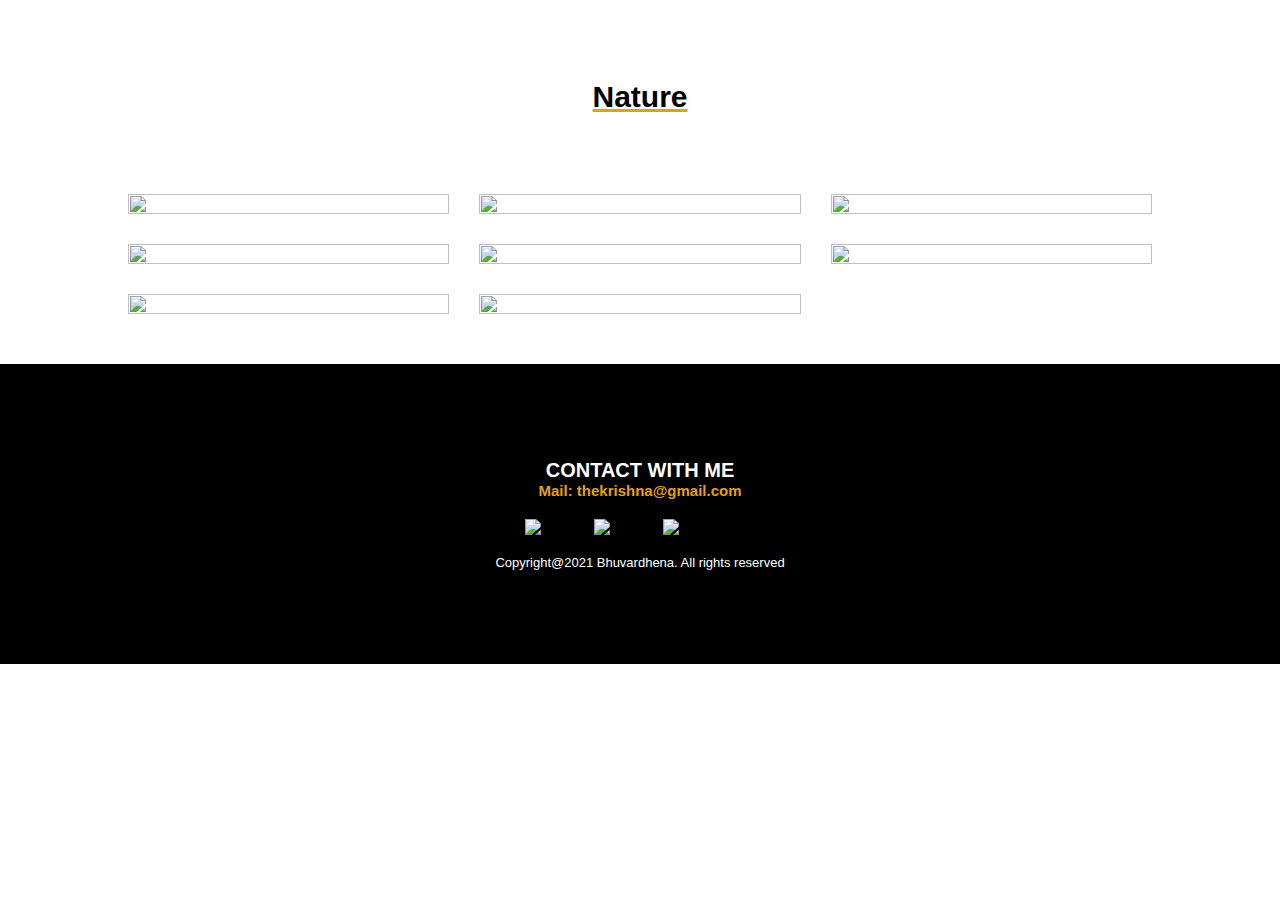
==== gallery.html @ 128d2575 "added gallery" ====
<html>
<head>
  <link rel="stylesheet" href="gallery.css">
  <meta charset="UTF-8">
  <meta name="viewport" content="width=device-width, initial-scale=1.0">
  <title>My Gallery</title>
  </head>
  <body>
    <h1 class="heading"> Nature </h1>
      <div class="img-gallery">
        <img src="image/img1.jpg">
        <img src="image/img2.jpg">
        <img src="image/img3.jpg">
        <img src="image/img4.jpg">
        <img src="image/img5.jpg">
        <img src="image/img6.jpg">
        <img src="image/img7.jpg">
        <img src="image/img8.jpg">

        </div>
        <!-- Start of Footer section -->
        <section id="footersection">
            <div class="footer container">
              <div class="brand">
                <h2>CONTACT WITH ME</h2>
                <h2>Mail: thekrishna@gmail.com</h2>
                  <div class="footer-icon">
                    <a href="#"> <img src="https://img.icons8.com/ios-glyphs/50/ffffff/facebook-new.png"/></a>
                 </div>
                  <div class="footer-icon">
                      <a href="#"><img src="https://img.icons8.com/material-rounded/50/ffffff/instagram-new.png"/></a>
                  </div>
                  <!-- <div class="footer-icon">
                      <img src="https://img.icons8.com/bubbles/50/000000/instagram-new.png"/>
                  </div> -->
                  <div class="footer-icon">
                      <a href="#"><img src="https://img.icons8.com/ios-filled/50/ffffff/behance.png"/></a>
                  </div>
                  <div class="footer-copy">
                    <p>Copyright@2021 Bhuvardhena.  All rights reserved </p>
                  </div>

                </div>

              </div>
              </section>
            <!-- End of Footer section -->
    </body>
    </html>
---- gallery.css ----
*{
  margin:0;
  padding: 0;
  font-family: sans-serif;
}
body{
}
html {
	font-size: 10px;
	font-family: 'Montserrat', sans-serif;
	scroll-behavior: smooth;
  z-index: 1;
}
.heading {
  font-size: 3rem;
  align-items: center;
  display: flex;
  justify-content: center;
  flex-direction: column;
  color: #000;
  margin: 80px 0;
  text-decoration: underline #e19f1e;
}
.img-gallery {
  width: 80%;
  margin:80px auto 50px;
  display: grid;
  grid-template-columns: repeat(auto-fit, minmax(250px, 1fr));
  grid-gap: 30px;
}
.img-gallery img{
  width: 100%;
  cursor: pointer;
  transition: .5s;
}
.img-gallery img:hover{
  background-color: #F00000;
  border-radius: 20px;
  box-shadow:  0 32px 75px rgba(56,78,90,88);
}
.container{
  min-height: 100vh;
  width: 100%;
  display: flex;
  align-items: center;
  justify-content: center;

}
/*Start of Footer section */
#footersection {
  background-color: #000;
  padding: 10px 20px;
  display: flex;
  flex-direction: column;
  margin: 0 auto;
  justify-content: center;
  align-items: center;
  flex-wrap: nowrap;
  flex-basis: 80%;
  padding-top: 50px;
  padding-bottom: 50px;
  animation: transitionIn 0.75s;

}

#footersection .brand h2,h3,p {
  display: flex;
  align-items: center;
  flex-direction: column;
  justify-content: center;
  text-align: center;
}
#footersection .brand h3{
    color: red;
}
 #footersection .footer{
    min-height: 200px;
    display: flex;
    align-items: center;
    flex-direction: column;
    justify-content: center;

}
#footersection .footer-icon {
        display: inline-flex;
        justify-content: center;
        flex-direction: row;
        align-items:center;
        padding: 20px;
        margin: 0 auto;
        margin-left: 10px;
        font-size: 50%;
        text-align: center;

}
#footersection .footer-copy{
  text-align: center;
}
#footersection .brand h2:nth-child(1) {
  display: flex;
  justify-content: center;
  flex-direction: column;
  color: #fff;
  font-size: 2rem;
}
#footersection .brand h2:nth-child(2) {
  display: flex;
  justify-content: center;
  flex-direction: column;
  color:#e19f1e;

}
#footersection p{
  font-size: 1.3rem;
  color: #fff;
  width: 100%;
  margin-bottom: 0;
}
#footer .footer-icon:hover img {
	filter: grayscale(0);
}
/*End of Footer section */
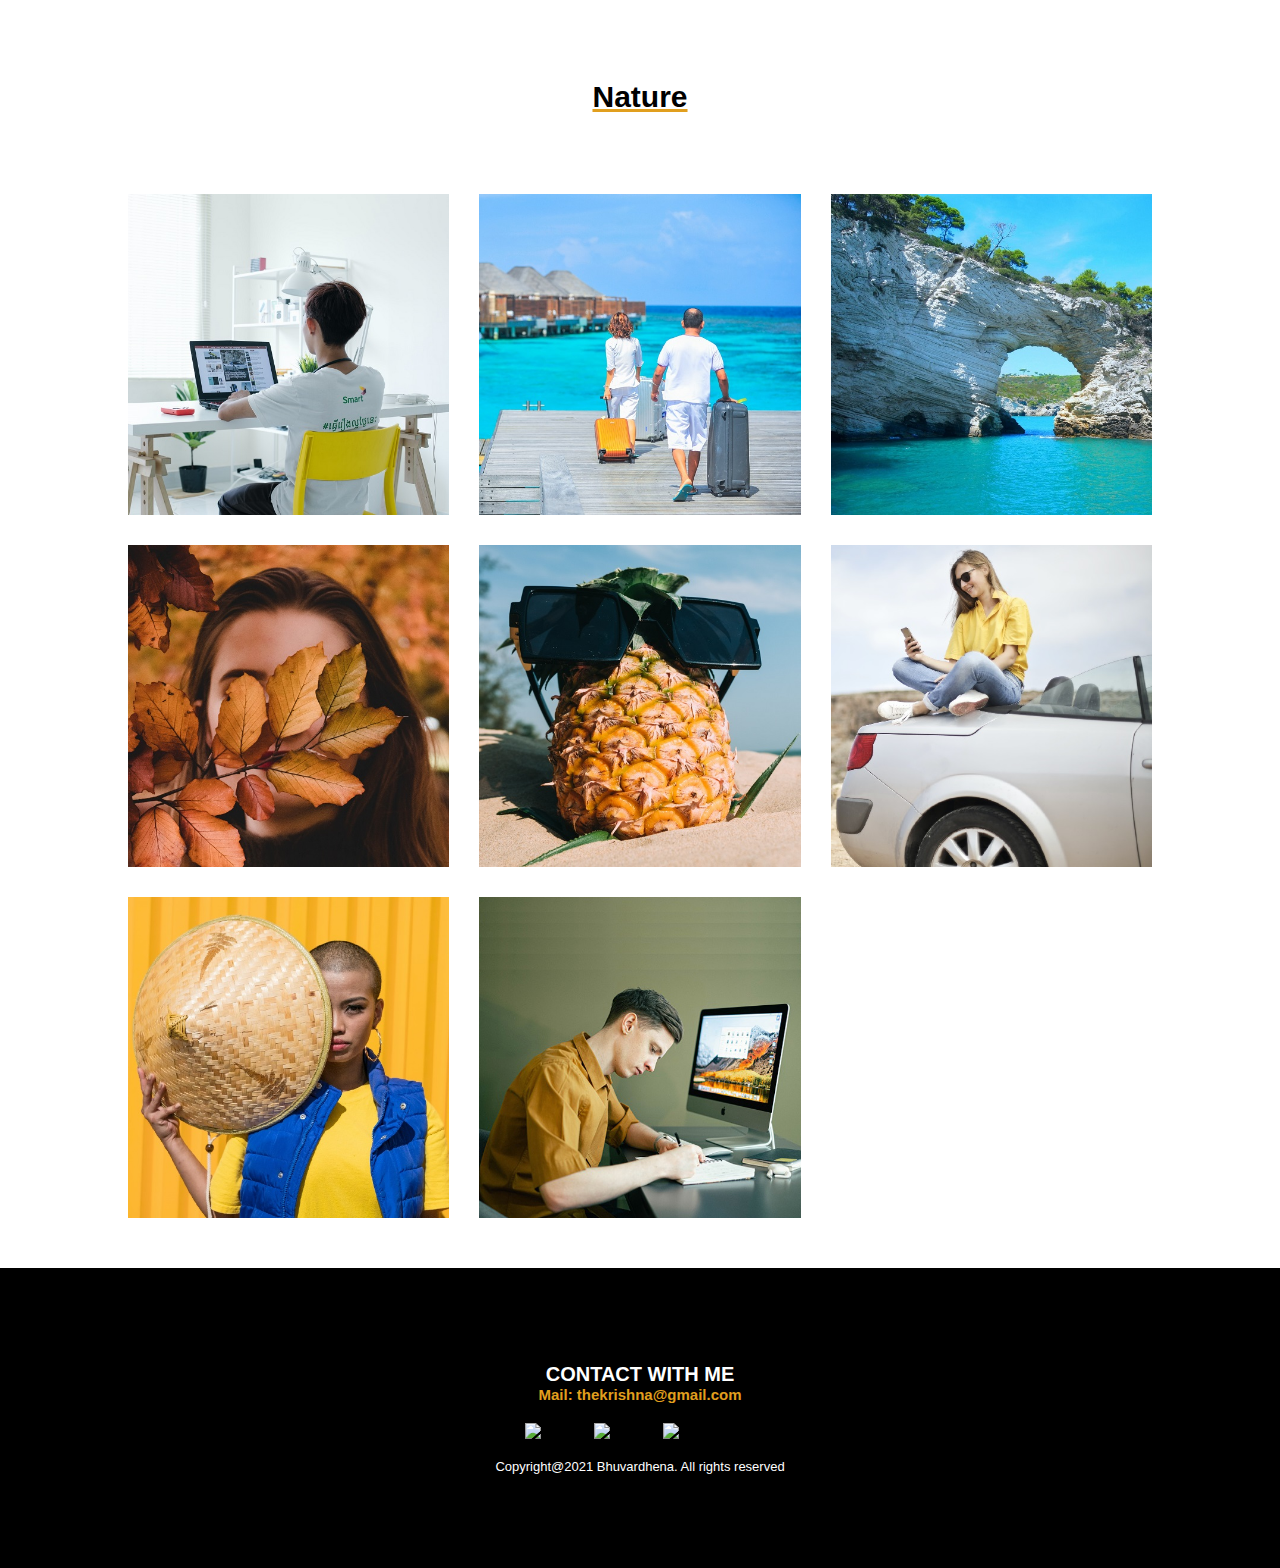
==== commit 62d82f5b: "Update gallery.html" ====
--- a/gallery.html
+++ b/gallery.html
@@ -8,14 +8,14 @@
   <body>
     <h1 class="heading"> Nature </h1>
       <div class="img-gallery">
-        <img src="image/img1.jpg">
-        <img src="image/img2.jpg">
-        <img src="image/img3.jpg">
-        <img src="image/img4.jpg">
-        <img src="image/img5.jpg">
-        <img src="image/img6.jpg">
-        <img src="image/img7.jpg">
-        <img src="image/img8.jpg">
+        <img src="img1.jpg">
+        <img src="img2.jpg">
+        <img src="img3.jpg">
+        <img src="img4.jpg">
+        <img src="img5.jpg">
+        <img src="img6.jpg">
+        <img src="img7.jpg">
+        <img src="img8.jpg">
 
         </div>
         <!-- Start of Footer section -->
